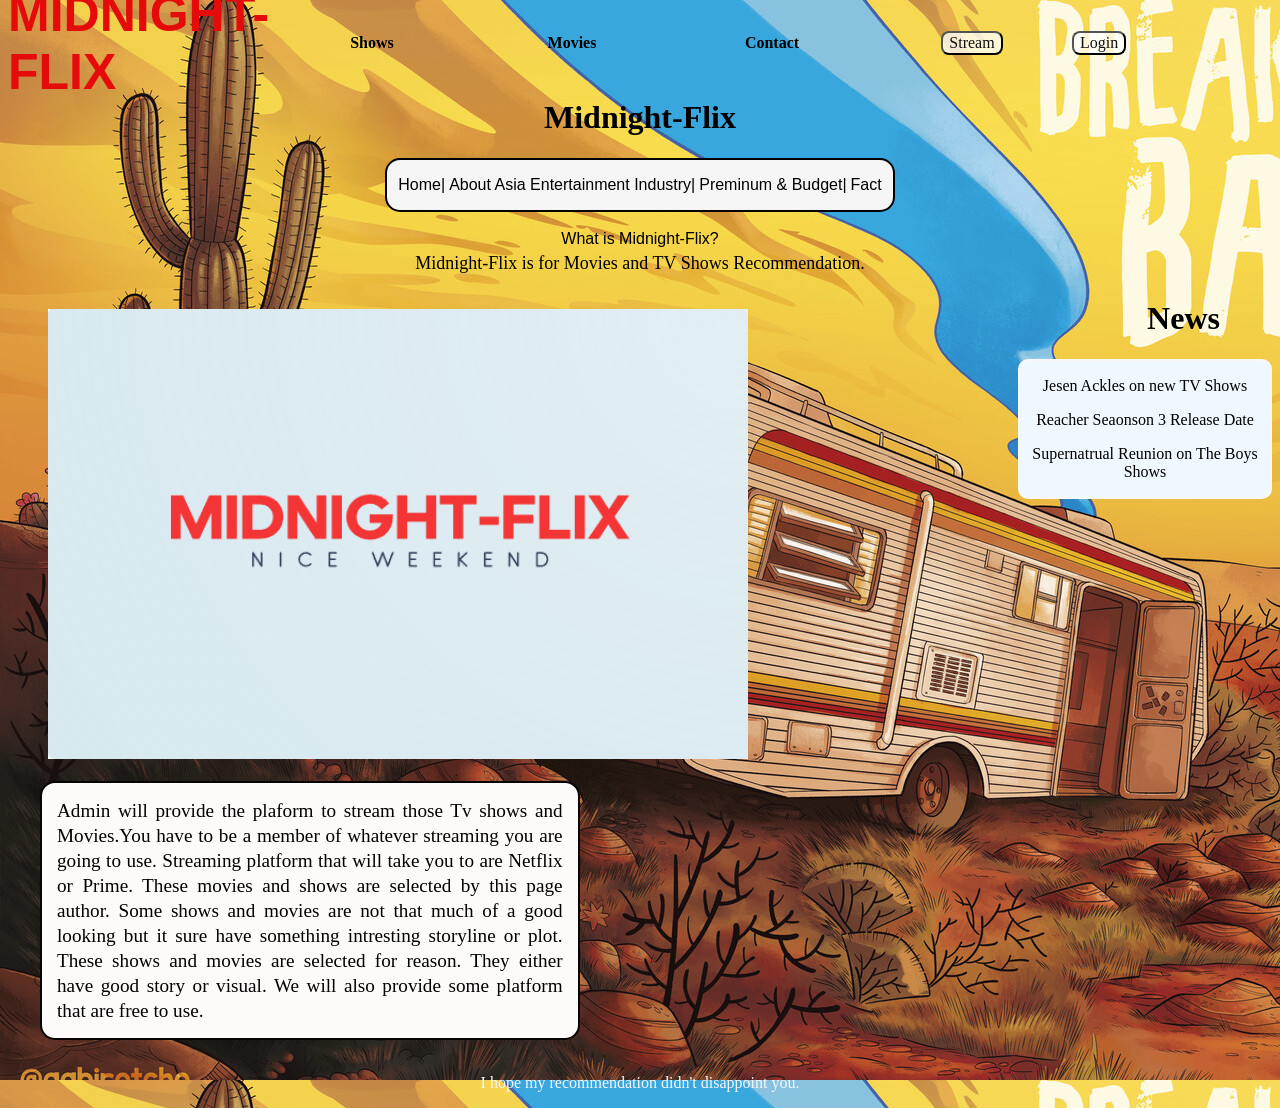
==== index.html @ 2c927c6a "Final_repositery_transfer" ====
<!DOCTYPE html>
<html lang="en">

<head>
   <meta charset="UTF-8">
   <meta name="viewport" content="width=device-width, initial-scale=1.0">
   <title>Document</title>
   <style type="text/css">
      a {
         text-decoration: none;
      }

      aside {
         border: 2px solid rgb(248, 248, 248);
         border-radius: 10px;
         color: aliceblue;
         width: 25%;
         border: 5% #000000;
         background-color: aliceblue;
         ;
         overflow-y: auto;
      }

      .S1 {
         border: 2px solid black;
         background-color: whitesmoke;
         width: 40%;
         margin: auto;
         border-radius: 15px;
      }

      .D1 {
         width: 200px;
         height: 70px;
         align-items: center;
         display: flex;
         font-weight: bold;
      }

      .D2 {
         display: inline-block;
         text-align: center;
      }

      .N1 {
         display: flex;
      }

      .p2 {
         font-family: 'Franklin Gothic Medium', 'Arial Narrow', Arial, sans-serif;
         color: black;
      }

      .p3 {
         color: #000000;
         font-family: Georgia, 'Times New Roman', Times, serif;
      }

      #ID1 {
         flex-grow: 1;
         max-width: 70%;
         font-family: 'Trebuchet MS', 'Lucida Sans Unicode', 'Lucida Grande', 'Lucida Sans', Arial, sans-serif;
         font-size: 50px;
         color: rgb(230, 11, 11)
      }

      #ID2 {
         justify-content: center;
         align-items: center;
         color: rgb(0, 0, 0);
      }

      .Plat {
         text-align: justify;
         line-height: 25px;
         font-size: larger;
         color: #000000;
         flex-grow: 1;
         background-color: snow;
         border-color: #070404;
         border-radius: 15px;
         width: 40%;
         padding: 15px;
         font-family: Georgia, 'Times New Roman', Times, serif;
         position: relative;
         left: 32px;
      }

      button {
         border-radius: 8px;
         width: 100%;
         height: 100%;
         font-family: Georgia, 'Times New Roman', Times, serif;
         background-color: rgba(255, 255, 255, 0.767);
         color: rgb(15, 15, 15);
         font-size: medium;
      }

      .footer {
         font-family: Georgia, 'Times New Roman', Times, serif;
         text-align: center;
         color: rgb(247, 247, 247);
      }

      .nav-btn {
         width: auto;
         height: auto;
         background-color: rgba(255, 255, 255, 0.767);
         border-radius: 8px;
         font-family: Georgia, 'Times New Roman', Times, serif;
         color: rgb(15, 15, 15);
         font-size: medium;
         cursor: pointer;
      }

      .nav-btn:hover {
         background-color: rgba(186, 77, 77, 0.9);
      }
   </style>
</head>


<body style="background-color: hwb(193 60% 17%); overflow-x: hidden; background-image: url(image/Background4.jpg);">
   <nav class="N1">
      <div id="ID1" class="D1">
         <p>MIDNIGHT-FLIX</p>
      </div>
      <div id="ID2" class="D1"><a href="show-recommendation.html" class="protected-link">
            <p style="color: #000000;">Shows </p>
         </a></div>
      <div id="ID2" class="D1"><a href="movie-recommendation.html" class="protected-link">
            <p style="color: #000000;">Movies </p>
         </a></div>
      <div id="ID2" class="D1"><a href="Contact.html">
            <p style="color: #000000;">Contact </p>
         </a></div>
      <div id="ID2" class="D1"><a href="Aboutstream.html"><button>Stream</button></a></div>

      <div id="authButton" class="D1"></div>

   </nav>
   <div id="welcomeMessage" style="text-align:center; color: white;"></div>
   <header>
      <h1 style="text-align: center; font-family: 'Courier New', Courier,">Midnight-Flix </h1>
   </header>
   <section class="S1" style="text-align: center;">
      <div class="D2">
         <a href="home.html" target=" _blank ">
            <p class="p2">Home|</p>
         </a>
      </div>
      <div class="D2">
         <a href="external.html" target=" _blank ">
            <p class="p2">About Asia Entertainment Industry|</p>
         </a>
      </div>
      <div class="D2">
         <a href="pagegrid.html" target=" _blank ">
            <p class="p2">Preminum & Budget|</p>
         </a>
      </div>
      <div class="D2">
         <a href="Fact1.html" target=" _blank ">
            <p class="p2">Fact</p>
         </a>
      </div>
   </section>
   <section style="text-align: center; color: black;">
      <br>
      <header style="font-family: 'Franklin Gothic Medium', 'Arial Narrow', Arial, sans-serif;">What is Midnight-Flix?
      </header>
      <article style="font-size: large; padding: 5px;">Midnight-Flix is for Movies and TV Shows Recommendation.
      </article>
   </section>
   <h1 style="text-align: center; position: relative; left: 43%;">News</h1>
   <aside style=" float: right;  text-align: center; max-width: 250px">
      <a href="https://screenrant.com/jensen-ackles-upcoming-movies-tv-shows/">
         <p class="p3">
            Jesen Ackles on new TV Shows
         </p>
      </a>
      <a href="https://thedirect.com/article/reacher-season-3-release-date-schedule-confirmed">
         <p class="p3">
            Reacher Seaonson 3 Release Date</p>
      </a>
      <a href="https://www.yahoo.com/entertainment/supernatural-stars-reuniting-boys-could-050026114.h">
         <p class="p3">
            Supernatrual Reunion on The Boys Shows</p>
      </a>

   </aside>
   <img src="image/Midnight-Flix.png" alt="Movie" width="700px" height="450px"
      style="position: relative ; left: 40px; margin-top: -50px;">
   <nav>
      <br>
      <aside class="Plat"> Admin will provide the plaform to stream those Tv shows and Movies.You have to be a member of
         whatever streaming you are going to use.
         Streaming platform that will take you to are Netflix or Prime. These movies and shows are selected by this page
         author. Some shows and movies are not that much
         of a good looking but it sure have something intresting storyline or plot. These shows and movies are selected
         for reason. They either have good story or visual.
         We will also provide some platform that are free to use.
      </aside>
   </nav>
   <br>
   <footer class="footer">
      <p>I hope my recommendation didn't disappoint you.</p>
   </footer>
   <script>
      const authContainer = document.getElementById("authButton");
      const user = localStorage.getItem("loggedInUser");

      if (user) {
         // Show logout button if user is logged in
         authContainer.innerHTML = `<button onclick="logout()" class="nav-btn">Logout</button>`;
      } else {
         // Show login button if no one is logged in
         authContainer.innerHTML = `<a href="login.html"><button class="nav-btn">Login</button></a>`;
      }

      function logout() {
         localStorage.removeItem("loggedInUser");
         alert("You have been logged out.");
         window.location.href = "home.html";
      }

      // Redirect unauthenticated users from protected links
      document.querySelectorAll(".protected-link").forEach(link => {
         link.addEventListener("click", function (e) {
            if (!user) {
               e.preventDefault(); // Cancel the click
               alert("Please log in to access this page.");
               window.location.href = "home.html";
            }
         });
      });


      const welcomeDiv = document.getElementById("welcomeMessage");
      if (user) {
         welcomeDiv.innerHTML = `<p>Welcome, <strong>${user}</strong>!</p>`;
      }
   </script>
</body>

</html>
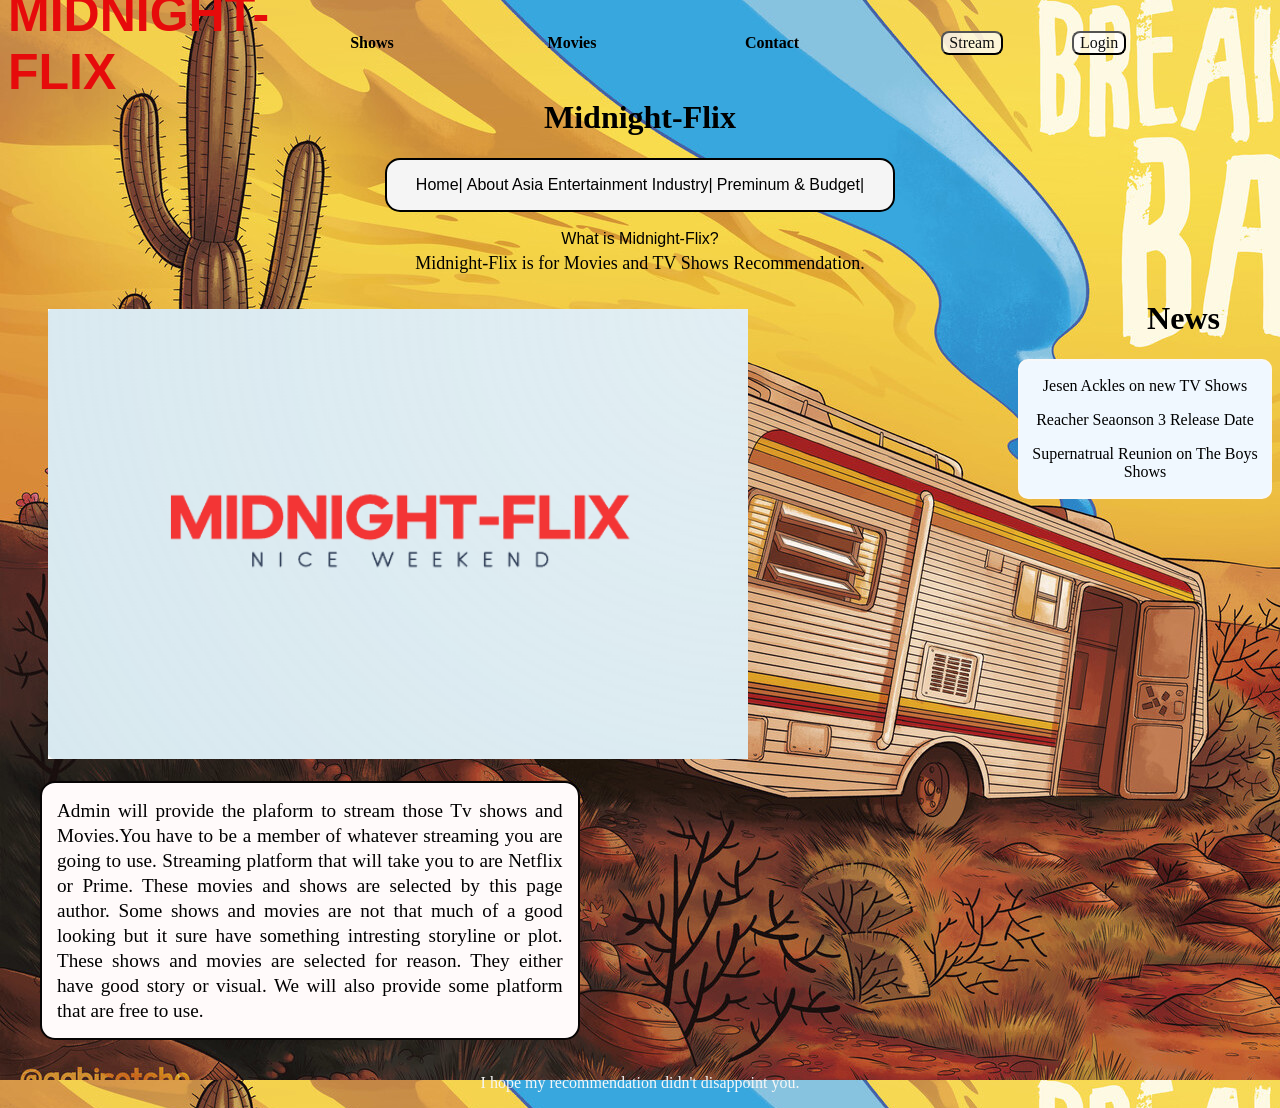
==== commit d2ffb206: "Delete_page" ====
--- a/index.html
+++ b/index.html
@@ -4,7 +4,7 @@
 <head>
    <meta charset="UTF-8">
    <meta name="viewport" content="width=device-width, initial-scale=1.0">
-   <title>Document</title>
+   <title>Homepage</title>
    <style type="text/css">
       a {
          text-decoration: none;
@@ -157,11 +157,6 @@
       <div class="D2">
          <a href="pagegrid.html" target=" _blank ">
             <p class="p2">Preminum & Budget|</p>
-         </a>
-      </div>
-      <div class="D2">
-         <a href="Fact1.html" target=" _blank ">
-            <p class="p2">Fact</p>
          </a>
       </div>
    </section>
@@ -221,7 +216,7 @@
       function logout() {
          localStorage.removeItem("loggedInUser");
          alert("You have been logged out.");
-         window.location.href = "home.html";
+         window.location.href = "index.html";
       }
 
       // Redirect unauthenticated users from protected links
@@ -230,7 +225,7 @@
             if (!user) {
                e.preventDefault(); // Cancel the click
                alert("Please log in to access this page.");
-               window.location.href = "home.html";
+               window.location.href = "index.html";
             }
          });
       });
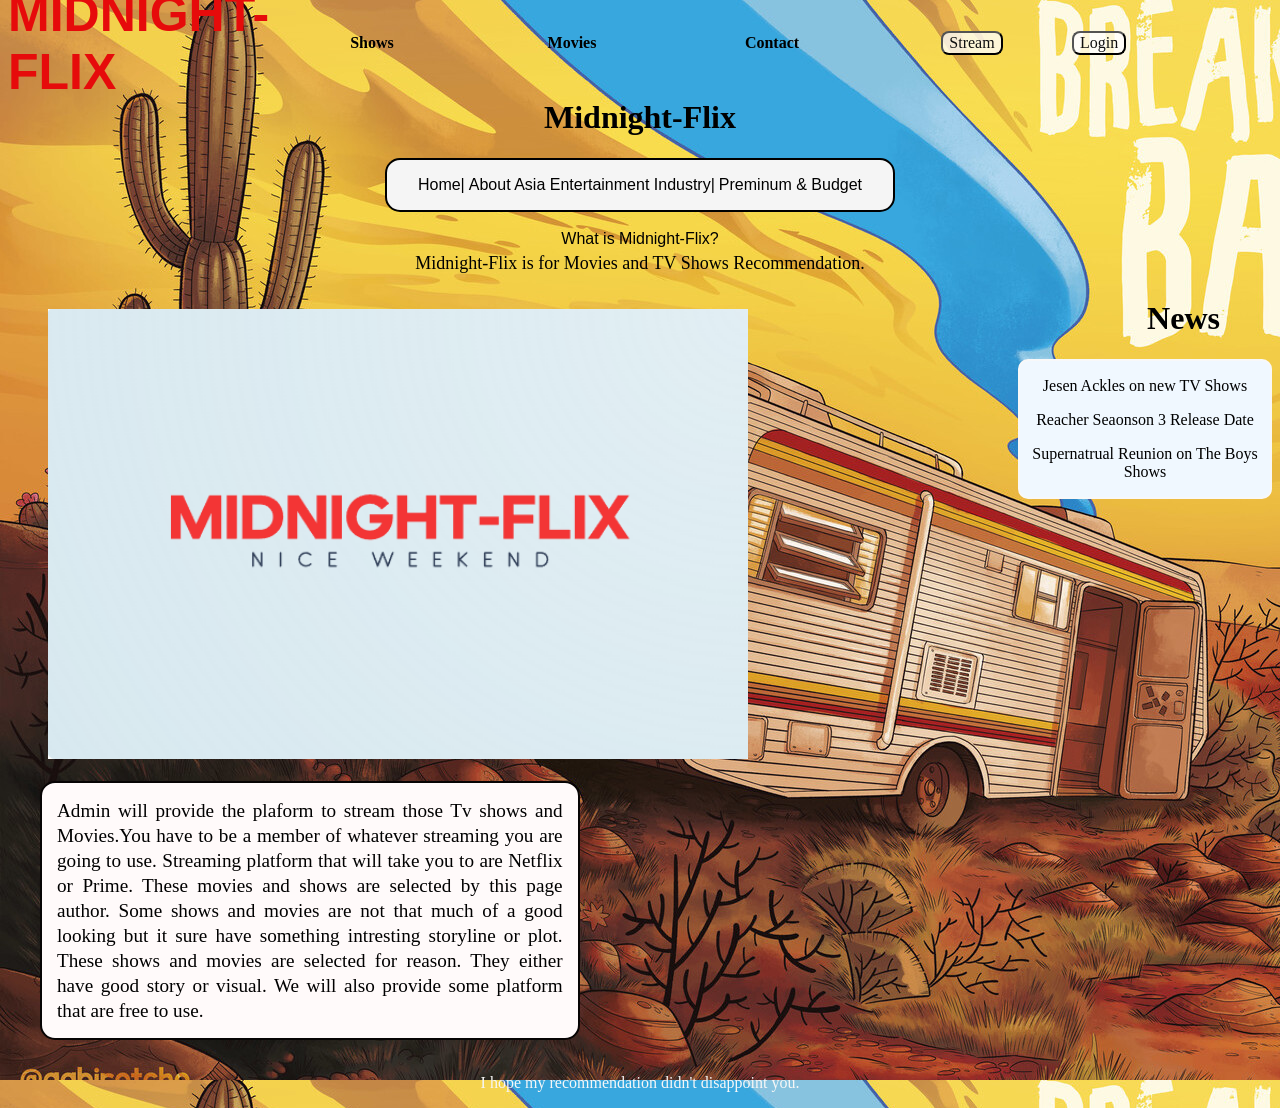
==== commit e804afd7: "c" ====
--- a/index.html
+++ b/index.html
@@ -156,7 +156,7 @@
       </div>
       <div class="D2">
          <a href="pagegrid.html" target=" _blank ">
-            <p class="p2">Preminum & Budget|</p>
+            <p class="p2">Preminum & Budget</p>
          </a>
       </div>
    </section>
